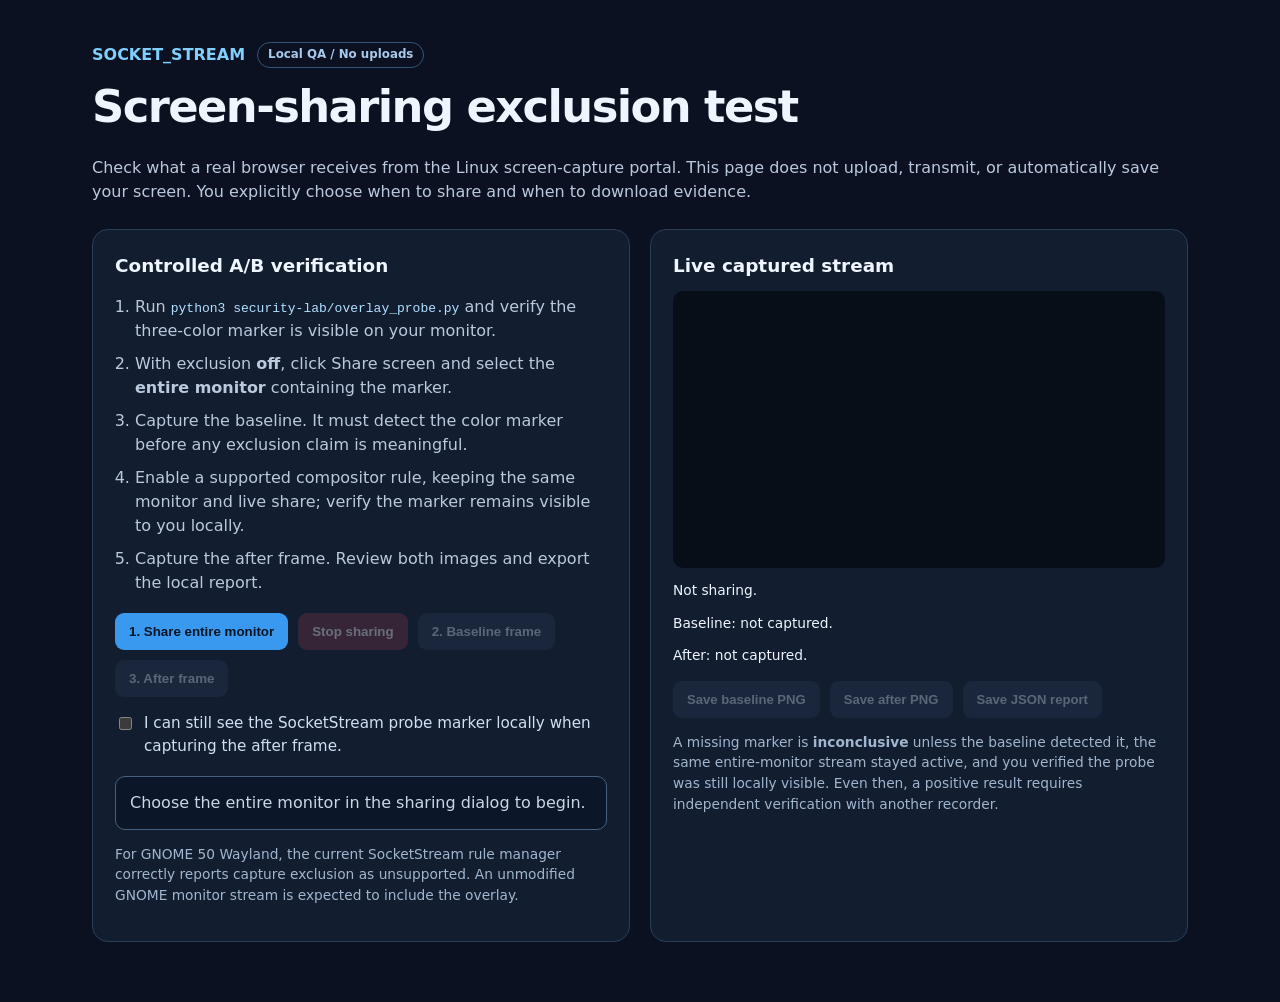
==== security-lab/screen-share-test.html @ 09661606 "Rename ContextLens to SocketStream; add bundled Moonshine streaming STT and Linux capture exclusion " ====
<!doctype html>
<html lang="en">
<head>
  <meta charset="utf-8">
  <meta name="viewport" content="width=device-width,initial-scale=1">
  <meta http-equiv="Content-Security-Policy" content="default-src 'self'; script-src 'self'; style-src 'self' 'unsafe-inline'; img-src 'self' blob: data:; media-src 'self' blob:; connect-src 'none'; object-src 'none'; base-uri 'none'; form-action 'none'">
  <title>SocketStream — Screen sharing verification</title>
  <style>
    :root{color-scheme:dark;font-family:system-ui,-apple-system,sans-serif}
    *{box-sizing:border-box}
    body{margin:0;background:#0b1120;color:#eff5ff;line-height:1.5}
    main{max-width:1140px;margin:0 auto;padding:42px 22px 60px}
    h1{font-size:clamp(1.8rem,4vw,2.8rem);letter-spacing:-.035em;margin:.3rem 0}
    h2{font-size:1.15rem;margin:0 0 12px}
    p{color:#bac9de}
    .top{display:flex;align-items:center;gap:12px;color:#80cffe;font-weight:700}
    .chip{border:1px solid #345477;border-radius:99px;padding:3px 10px;font-size:.74rem;color:#a8c9eb}
    .layout{display:grid;grid-template-columns:minmax(0,1fr) minmax(0,1fr);gap:20px;margin-top:25px}
    .card{background:#131d30;border:1px solid #293e5b;border-radius:16px;padding:22px}
    .buttons{display:flex;flex-wrap:wrap;gap:10px;margin-top:18px}
    button{background:#3999ef;color:#061525;border:0;border-radius:9px;padding:11px 14px;font-weight:700;cursor:pointer}
    button:hover:not(:disabled){filter:brightness(1.12)}
    button:disabled{cursor:not-allowed;opacity:.36}
    button.secondary{background:#263752;color:#d6e8fc}
    button.danger{background:#743542;color:#fff}
    .guide{padding:0 0 0 20px;color:#bac9de}
    .guide li{margin:9px 0}
    .hint{font-size:.86rem;color:#a1b6ce}
    video{display:block;max-width:100%;width:100%;border-radius:10px;background:#080e18;min-height:230px;object-fit:contain;aspect-ratio:16/9}
    .readout{font-variant-numeric:tabular-nums;font-size:.86rem;margin-top:12px;overflow-wrap:anywhere}
    .result{border:1px solid #45617f;background:#0b1628;border-radius:10px;padding:14px;margin-top:18px}
    .result[data-verdict=visible]{border-color:#e67b7b;color:#ffb6b6}
    .result[data-verdict=candidate]{border-color:#f8c878;color:#ffe29d}
    .result[data-verdict=inconclusive]{color:#cad7e6}
    label{display:flex;gap:9px;align-items:flex-start;margin-top:15px;color:#d0e0f4;font-size:.95rem}
    input{margin-top:5px;accent-color:#4eb5ff}
    .evidence{display:flex;gap:10px;flex-wrap:wrap;margin-top:15px}
    .evidence button{font-size:.82rem}
    code{color:#b1e0ff}
    @media(max-width:790px){.layout{grid-template-columns:1fr}}
  </style>
  <script src="./capture-verification.js" defer></script>
  <script src="./screen-share-test.js" defer></script>
</head>
<body>
  <main>
    <div class="top">SOCKET_STREAM <span class="chip">Local QA / No uploads</span></div>
    <h1>Screen-sharing exclusion test</h1>
    <p>Check what a real browser receives from the Linux screen-capture portal. This page does not upload, transmit, or automatically save your screen. You explicitly choose when to share and when to download evidence.</p>
    <div class="layout">
      <section class="card">
        <h2>Controlled A/B verification</h2>
        <ol class="guide">
          <li>Run <code>python3 security-lab/overlay_probe.py</code> and verify the three-color marker is visible on your monitor.</li>
          <li>With exclusion <strong>off</strong>, click Share screen and select the <strong>entire monitor</strong> containing the marker.</li>
          <li>Capture the baseline. It must detect the color marker before any exclusion claim is meaningful.</li>
          <li>Enable a supported compositor rule, keeping the same monitor and live share; verify the marker remains visible to you locally.</li>
          <li>Capture the after frame. Review both images and export the local report.</li>
        </ol>
        <div class="buttons">
          <button id="share">1. Share entire monitor</button>
          <button id="stop" class="danger" disabled>Stop sharing</button>
          <button id="baseline" class="secondary" disabled>2. Baseline frame</button>
          <button id="after" class="secondary" disabled>3. After frame</button>
        </div>
        <label><input type="checkbox" id="locally-visible"> I can still see the SocketStream probe marker locally when capturing the after frame.</label>
        <div class="result" id="result" data-verdict="inconclusive" role="status" aria-live="polite">Choose the entire monitor in the sharing dialog to begin.</div>
        <p class="hint">For GNOME 50 Wayland, the current SocketStream rule manager correctly reports capture exclusion as unsupported. An unmodified GNOME monitor stream is expected to include the overlay.</p>
      </section>
      <section class="card">
        <h2>Live captured stream</h2>
        <video id="preview" autoplay muted playsinline aria-label="Browser-captured monitor preview"></video>
        <div class="readout" id="stream-info">Not sharing.</div>
        <div class="readout" id="baseline-info">Baseline: not captured.</div>
        <div class="readout" id="after-info">After: not captured.</div>
        <div class="evidence">
          <button id="save-baseline" class="secondary" disabled>Save baseline PNG</button>
          <button id="save-after" class="secondary" disabled>Save after PNG</button>
          <button id="save-report" class="secondary" disabled>Save JSON report</button>
        </div>
        <p class="hint">A missing marker is <strong>inconclusive</strong> unless the baseline detected it, the same entire-monitor stream stayed active, and you verified the probe was still locally visible. Even then, a positive result requires independent verification with another recorder.</p>
      </section>
    </div>
  </main>
  <canvas id="frame" hidden></canvas>
</body>
</html>
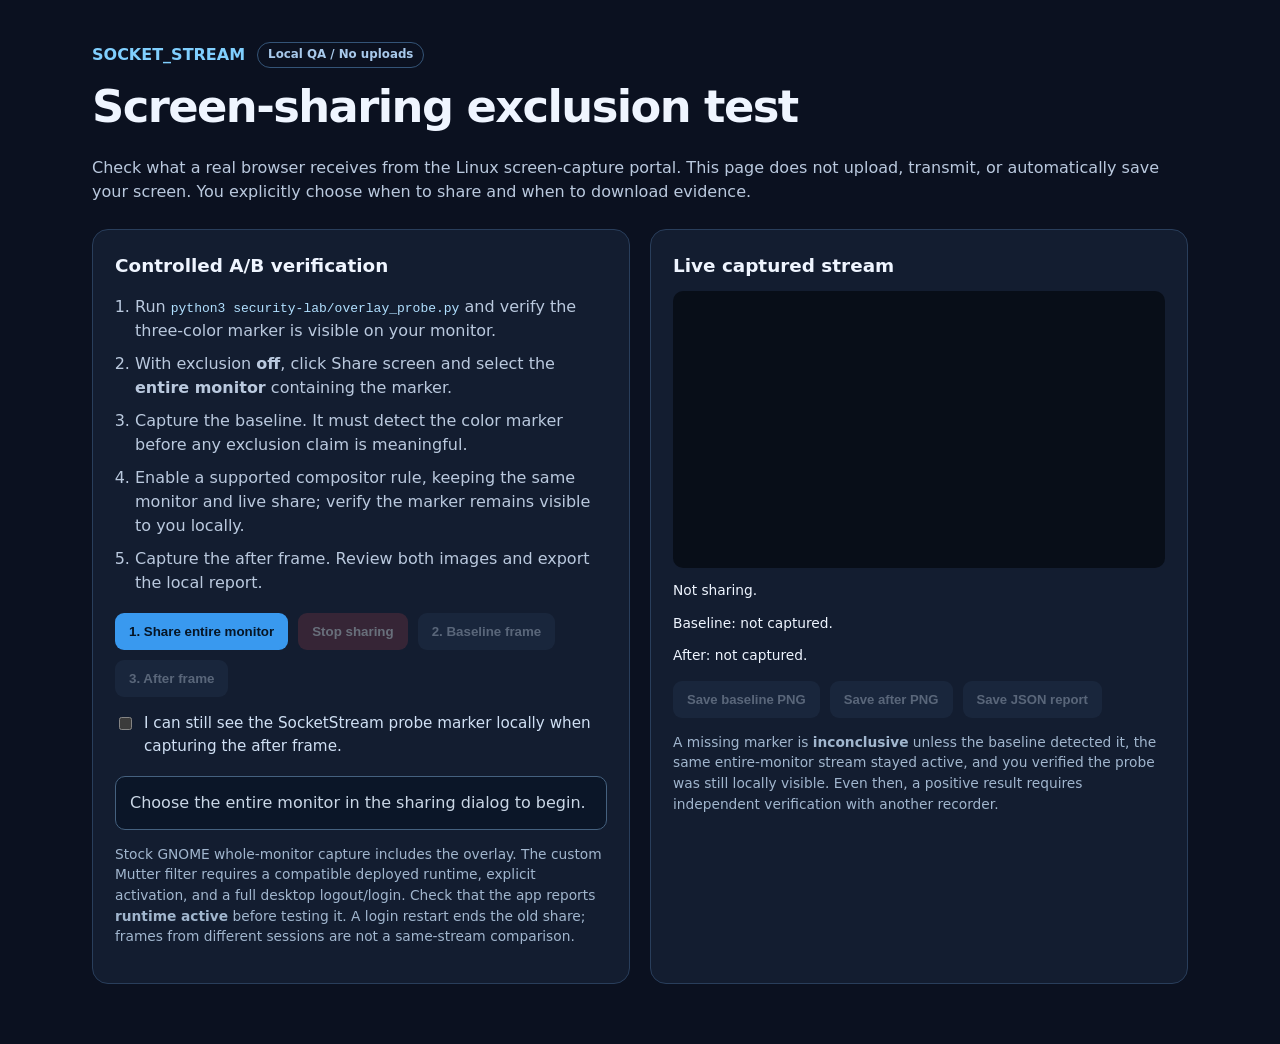
==== commit 4c4eba9f: "fix(linux): guard private Mutter activation with full Shell startup checks" ====
--- a/security-lab/screen-share-test.html
+++ b/security-lab/screen-share-test.html
@@ -65,7 +65,7 @@
         </div>
         <label><input type="checkbox" id="locally-visible"> I can still see the SocketStream probe marker locally when capturing the after frame.</label>
         <div class="result" id="result" data-verdict="inconclusive" role="status" aria-live="polite">Choose the entire monitor in the sharing dialog to begin.</div>
-        <p class="hint">For GNOME 50 Wayland, the current SocketStream rule manager correctly reports capture exclusion as unsupported. An unmodified GNOME monitor stream is expected to include the overlay.</p>
+        <p class="hint">Stock GNOME whole-monitor capture includes the overlay. The custom Mutter filter requires a compatible deployed runtime, explicit activation, and a full desktop logout/login. Check that the app reports <strong>runtime active</strong> before testing it. A login restart ends the old share; frames from different sessions are not a same-stream comparison.</p>
       </section>
       <section class="card">
         <h2>Live captured stream</h2>
@@ -85,4 +85,3 @@
   <canvas id="frame" hidden></canvas>
 </body>
 </html>
-
